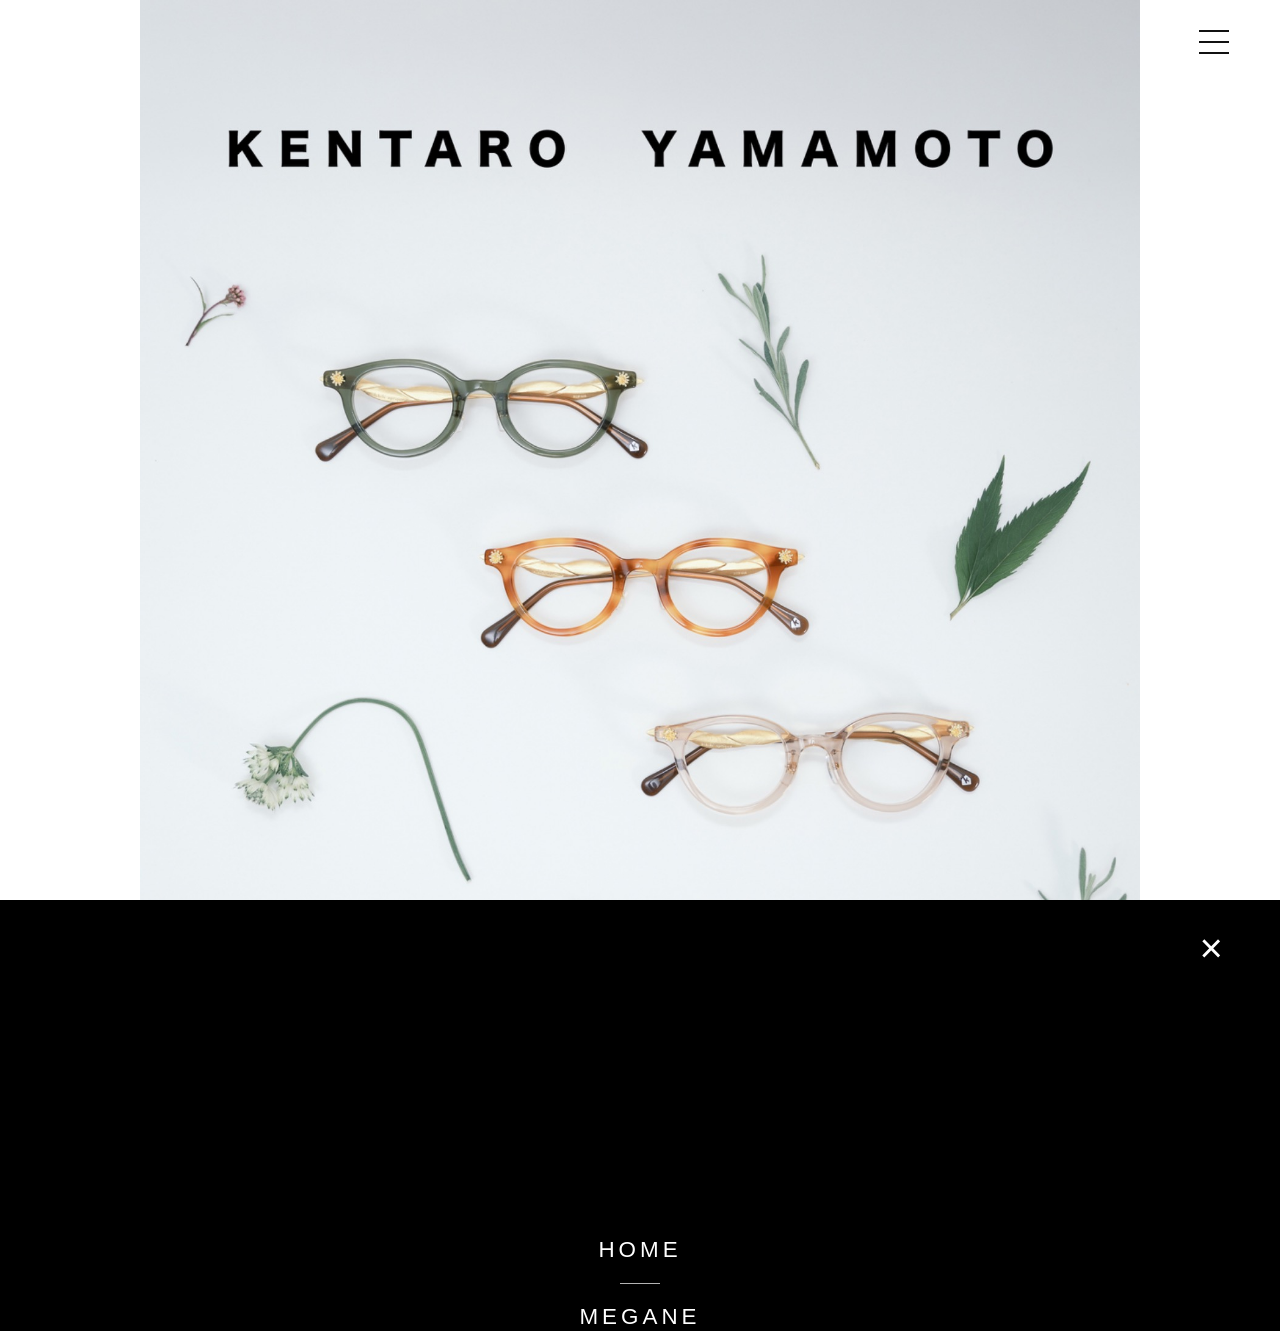
==== index.html @ 7ca6f0d6 "Initial commit" ====
<!DOCTYPE html>
<html lang="ja">
    <head>
        <meta charset="UTF-8">
        <meta name="viewport" content="width=device-width, initial-scale=1.0">
        <title>KENTARO YAMAMOTO - Portfolio</title>
        <link rel="stylesheet" href="style.css">
    </head>
    <body>
        
        <!-- 右上の三本線メニューボタン（全ページ共通） -->
        <button id="menu-btn" class="menu-trigger" aria-label="メニューを開く">
            <span></span>
            <span></span>
            <span></span>
        </button>
        
        <!-- タップ後に全面に広がるメニュー画面（全ページ共通） -->
        <div id="full-menu" class="overlay-menu">
            <button id="close-btn" class="menu-close-btn">&times;</button>
            <nav class="overlay-menu-nav">
                <a href="index.html">HOME</a>
                <div class="nav-divider"></div>
                <a href="megane/index.html">MEGANE</a>
                <div class="nav-divider"></div>
                <a href="portrait/index.html">PORTRAIT</a>
                <div class="nav-divider"></div>
                <a href="snap/index.html">SNAP</a>
            </nav>
        </div>
        
        <main class="container">
        <!-- 💡絶対にズレないSVGオーバーレイ構造 -->
        <section class="hero-container">
            <!-- 送っていただいたトップ画像を表示 -->
            <img src="images/top.jpg" alt="Top Image" class="hero-img">
            
            <!-- 画像に100%連動する透明リンクの網 -->
            <svg class="svg-overlay" viewBox="0 0 1000 1500" xmlns="http://w3.org">
            <!-- MEGANE リンク -->
            <a href="megane/index.html">
                <rect x="0" y="1180" width="500" height="65" class="clickable-area" />
            </a>
            <!-- PORTRAIT リンク -->
            <a href="portrait/index.html">
                <rect x="0" y="1280" width="500" height="65" class="clickable-area" />
            </a>
            <!-- SNAP リンク -->
            <a href="snap/index.html">
                <rect x="0" y="1380" width="500" height="65" class="clickable-area" />
            </a>
            <!-- Instagram リンク（右下のロゴマークの上） -->
            <a href="https://instagram.com" target="_blank">
                <rect x="920" y="1370" width="90" height="90" class="clickable-area" />
            </a>
            </svg>
        </section>
        </main>
        
        <footer>
            <p>&copy; 2026 KENTARO YAMAMOTO.</p>
        </footer>
        
        <script src="script.js"></script>
    </body>
</html>
---- style.css ----
/* 基本設定 */
body {
    font-family: 'Helvetica Neue', Arial, sans-serif;
    margin: 0;
    padding: 0;
    background-color: #ffffff;
}

.container {
    width: 100%;
    max-width: 1000px;
    margin: 0 auto;
    padding: 0;
}

/* メイン画像を表示するベース */
.hero-container {
    position: relative;
    width: 100%;
    max-width: 1000px;
    margin: 0 auto;
}

.hero-img {
    width: 100%;
    height: auto;
    display: block;
}

/* 画像に完全に吸い付くSVGの設定 */
.svg-overlay {
    position: absolute;
    top: 0;
    left: 0;
    width: 100%;
    height: 100%;
    pointer-events: none; /* 下の画像への影響を防ぐ */
    z-index: 10;          /* 三本線ボタンより奥に配置 */
}

.svg-overlay a {
    pointer-events: auto; /* リンク部分だけクリックを有効化 */
}

/* 透明リンクの設定（完全に透明に固定しました） */
.clickable-area {
    fill: transparent; 
    stroke: none;
    cursor: pointer;
}

/* ★★★ 右上の三本線ハンバーガーボタン（最前面に出るよう修正） ★★★ */
.menu-trigger {
    position: fixed;
    top: 30px;
    right: 4%;
    width: 30px;
    height: 24px;
    background: transparent;
    border: none;
    cursor: pointer;
    z-index: 10000 !important; /* 🎯 桁違いに大きい数字にして、SVGの膜よりも絶対に手前に引っ張り出します */
    display: flex;
    flex-direction: column;
    justify-content: space-between;
    padding: 0;
    transition: transform 0.4s ease, opacity 0.3s ease; 
}

.menu-trigger span {
    display: block;
    width: 100%;
    height: 2px;
    background-color: #111111; /* 黒い三本線 */
}

/* 下スクロール時にボタンを画面の外（上）へ隠す設定 */
.menu-trigger.menu-hidden {
    transform: translateY(-80px);
    opacity: 0;
    pointer-events: none;
}

/* 全面を覆うメニュー画面 */
.overlay-menu {
    position: fixed;
    top: 0;
    left: 0;
    width: 100%;
    height: 100%;
    background-color: #000000;
    z-index: 20000 !important; /* メニュー画面をさらに手前に表示 */
    transform: translateY(100%);
    transition: transform 0.4s cubic-bezier(0.25, 1, 0.5, 1);
    display: flex;
    justify-content: center;
    align-items: center;
}

.overlay-menu.active {
    transform: translateY(0);
}

.overlay-menu-nav {
    text-align: center;
}

.overlay-menu-nav a {
    display: block;
    color: #ffffff;
    text-decoration: none;
    font-size: 1.4rem;
    letter-spacing: 4px;
    font-weight: 300;
    padding: 10px 0;
}

.nav-divider {
    width: 40px;
    height: 1px;
    background-color: #ffffff;
    margin: 10px auto;
    opacity: 0.7;
}

.menu-close-btn {
    position: absolute;
    top: 25px;
    right: 4%;
    background: transparent;
    border: none;
    color: #ffffff;
    font-size: 2.5rem;
    cursor: pointer;
}

/* ギャラリーページ用設定 */
.gallery-grid {
    display: grid;
    grid-template-columns: repeat(auto-fill, minmax(300px, 1fr));
    gap: 15px;
    margin-top: 80px;
    margin-bottom: 60px;
    padding: 0 20px;
}

.gallery-item img {
    width: 100%;
    height: auto;
    object-fit: cover;
    cursor: pointer;
    transition: opacity 0.3s ease;
}

.gallery-item img:hover {
    opacity: 0.8;
}

/* 写真拡大（ライトボックス）設定 */
.lightbox {
    display: none;
    position: fixed;
    z-index: 30000 !important;
    top: 0;
    left: 0;
    width: 100%;
    height: 100%;
    background-color: rgba(0, 0, 0, 0.95);
    justify-content: center;
    align-items: center;
    user-select: none;
}

.lightbox-content {
    max-width: 85%;
    max-height: 85vh;
    object-fit: contain;
    transition: src 0.2s ease;
}

.lightbox .close-btn {
    position: absolute;
    top: 20px;
    right: 4%;
    color: #ffffff;
    font-size: 40px;
    cursor: pointer;
    z-index: 30100;
    opacity: 0.7;
}

.lightbox-nav-btn {
    position: absolute;
    top: 50%;
    transform: translateY(-50%);
    background: transparent;
    border: none;
    color: #ffffff;
    font-size: 3rem;
    font-weight: 100;
    cursor: pointer;
    padding: 20px;
    z-index: 30100;
    opacity: 0.4;
    transition: opacity 0.2s ease;
    user-select: none;
}

.lightbox-nav-btn:hover {
    opacity: 1;
}

#lightbox-prev {
    left: 2%;
}

#lightbox-next {
    right: 2%;
}

@media (max-width: 600px) {
    .lightbox-nav-btn {
        font-size: 2rem;
        padding: 10px;
    }
    .lightbox-content {
        max-width: 90%;
    }
}

footer {
    text-align: center;
    padding: 20px 0;
    font-size: 0.8rem;
    color: #999;
}
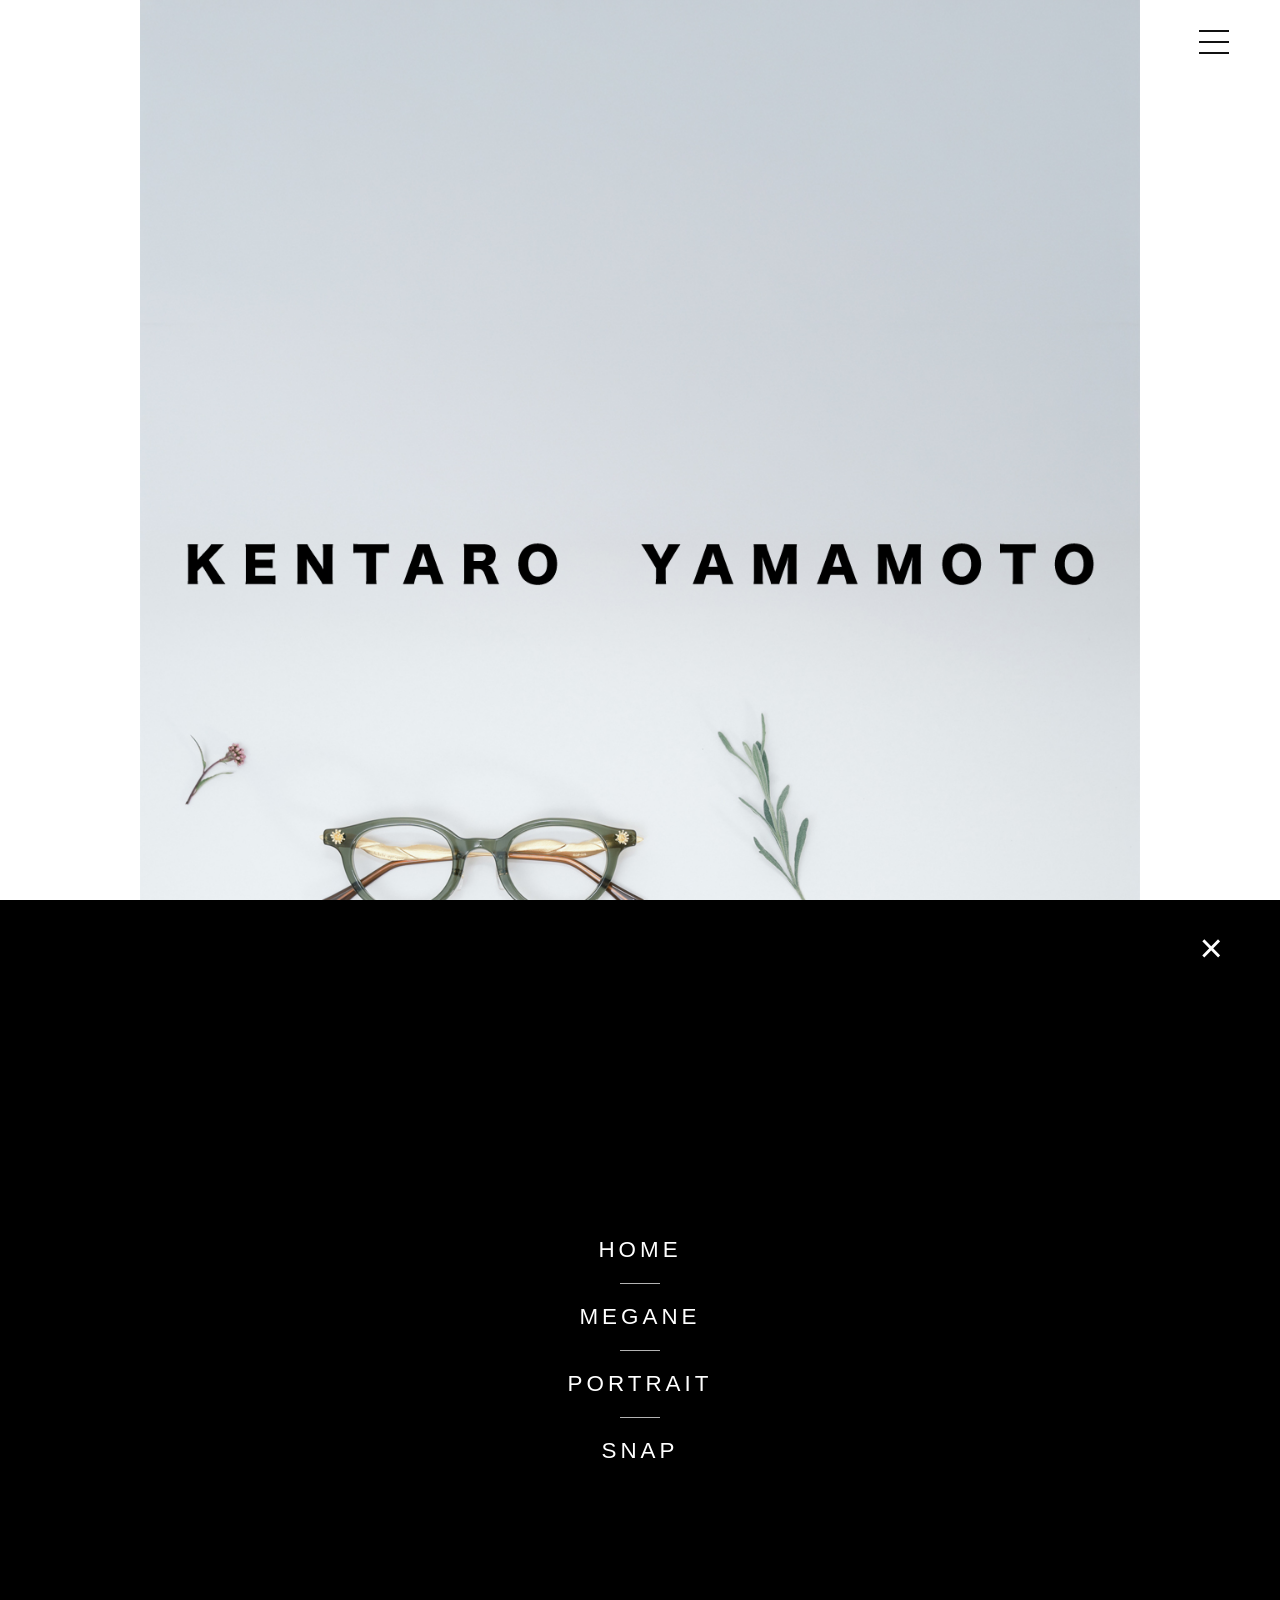
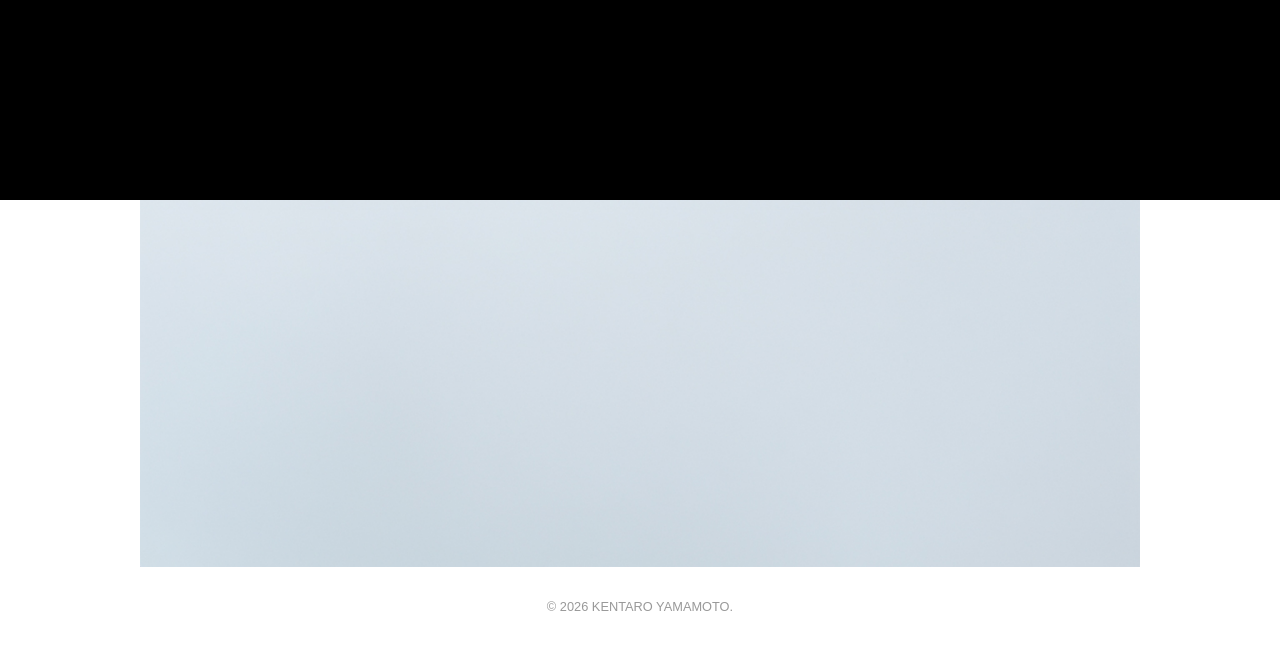
==== commit 8deaadea: "Add files via upload" ====
--- a/index.html
+++ b/index.html
@@ -8,14 +8,14 @@
     </head>
     <body>
         
-        <!-- 右上の三本線メニューボタン（全ページ共通） -->
+        <!-- 右上の三本線メニューボタン（最前面に配置） -->
         <button id="menu-btn" class="menu-trigger" aria-label="メニューを開く">
             <span></span>
             <span></span>
             <span></span>
         </button>
         
-        <!-- タップ後に全面に広がるメニュー画面（全ページ共通） -->
+        <!-- タップ後に全面に広がるメニュー画面 -->
         <div id="full-menu" class="overlay-menu">
             <button id="close-btn" class="menu-close-btn">&times;</button>
             <nav class="overlay-menu-nav">
@@ -30,29 +30,35 @@
         </div>
         
         <main class="container">
-        <!-- 💡絶対にズレないSVGオーバーレイ構造 -->
+        <!-- 縦長写真に完全に吸い付き、他スマホでも絶対にズレない高精度SVGオーバーレイ構造 -->
         <section class="hero-container">
-            <!-- 送っていただいたトップ画像を表示 -->
-            <img src="images/top.jpg" alt="Top Image" class="hero-img">
             
-            <!-- 画像に100%連動する透明リンクの網 -->
-            <svg class="svg-overlay" viewBox="0 0 1000 1500" xmlns="http://w3.org">
-            <!-- MEGANE リンク -->
+            <!-- 🎯 指定のファイル名「top-1200x2600moji-iri.jpg」1枚だけをシンプルに読み込みます -->
+            <img src="images/top-1200x2600moji-iri.jpg" alt="Top Image" class="hero-img">
+            
+            <!-- 🎯 お送りいただいた「MEGANE」から「Instagramロゴ」までの実際の配置バランスを元に、高精度に座標を算出しました -->
+            <svg class="svg-overlay" viewBox="0 0 1200 2600" xmlns="http://w3.org">
+            
+            <!-- MEGANE リンク (文字と下線、余白を広めにカバー) -->
             <a href="megane/index.html">
-                <rect x="0" y="1180" width="500" height="65" class="clickable-area" />
+                <rect x="30" y="1780" width="600" height="100" class="clickable-area" />
             </a>
+            
             <!-- PORTRAIT リンク -->
             <a href="portrait/index.html">
-                <rect x="0" y="1280" width="500" height="65" class="clickable-area" />
+                <rect x="30" y="1880" width="600" height="100" class="clickable-area" />
             </a>
+            
             <!-- SNAP リンク -->
             <a href="snap/index.html">
-                <rect x="0" y="1380" width="500" height="65" class="clickable-area" />
+                <rect x="30" y="1980" width="600" height="100" class="clickable-area" />
             </a>
-            <!-- Instagram リンク（右下のロゴマークの上） -->
+            
+            <!-- Instagram リンク（右下のロゴマークの上にジャストフィット） -->
             <a href="https://instagram.com" target="_blank">
-                <rect x="920" y="1370" width="90" height="90" class="clickable-area" />
+                <rect x="1050" y="1980" width="120" height="120" class="clickable-area" />
             </a>
+            
             </svg>
         </section>
         </main>
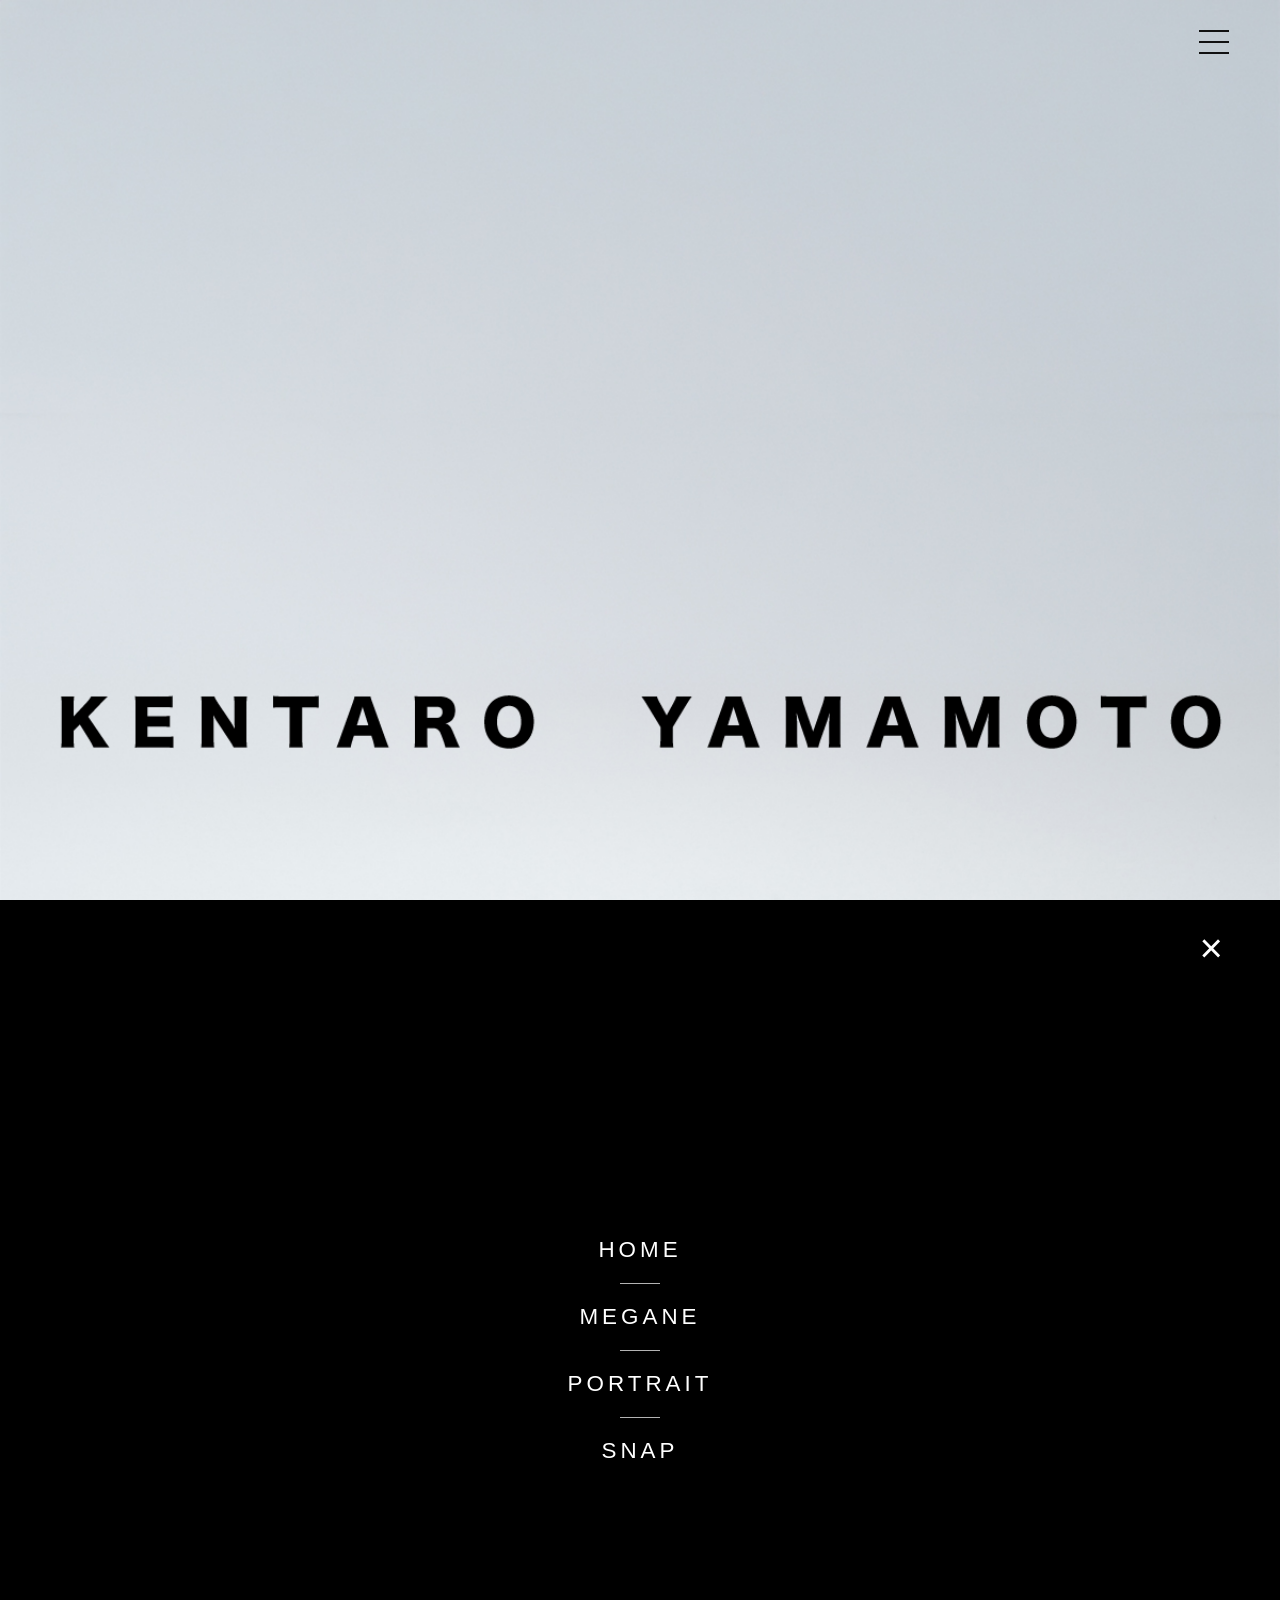
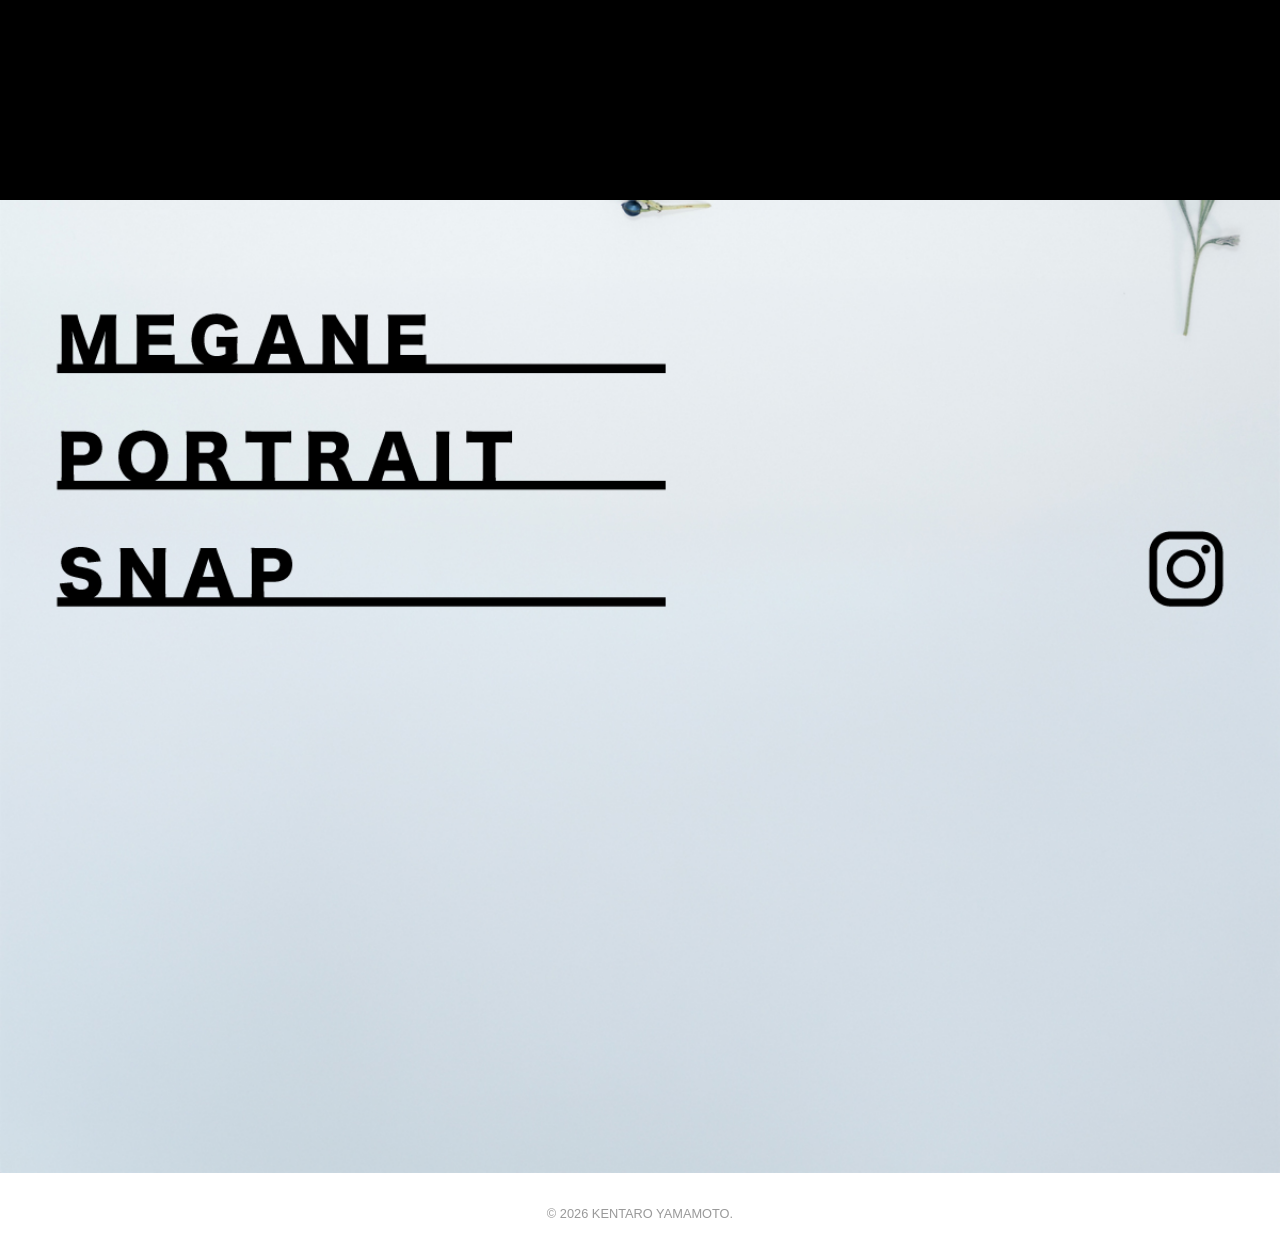
==== commit a203ee8a: "Add files via upload" ====
--- a/index.html
+++ b/index.html
@@ -33,13 +33,13 @@
         <!-- 縦長写真に完全に吸い付き、他スマホでも絶対にズレない高精度SVGオーバーレイ構造 -->
         <section class="hero-container">
             
-            <!-- 🎯 指定のファイル名「top-1200x2600moji-iri.jpg」1枚だけをシンプルに読み込みます -->
+            <!-- イラレで文字入れした縦長画像（1200×2600px）を1枚シンプルに読み込みます -->
             <img src="images/top-1200x2600moji-iri.jpg" alt="Top Image" class="hero-img">
             
-            <!-- 🎯 お送りいただいた「MEGANE」から「Instagramロゴ」までの実際の配置バランスを元に、高精度に座標を算出しました -->
+            <!-- 実際の文字の配置バランスを元に計算された高精度な透明リンクの網 -->
             <svg class="svg-overlay" viewBox="0 0 1200 2600" xmlns="http://w3.org">
             
-            <!-- MEGANE リンク (文字と下線、余白を広めにカバー) -->
+            <!-- MEGANE リンク -->
             <a href="megane/index.html">
                 <rect x="30" y="1780" width="600" height="100" class="clickable-area" />
             </a>
--- a/style.css
+++ b/style.css
@@ -4,27 +4,29 @@
     margin: 0;
     padding: 0;
     background-color: #ffffff;
+    overflow-x: hidden;
 }
 
 .container {
     width: 100%;
-    max-width: 1000px;
     margin: 0 auto;
     padding: 0;
 }
 
-/* メイン画像を表示するベース */
+/* メイン画像を表示するベース（縦横比を完全に維持して余白をゼロにする設定） */
 .hero-container {
     position: relative;
     width: 100%;
-    max-width: 1000px;
     margin: 0 auto;
+    font-size: 0;
 }
 
 .hero-img {
     width: 100%;
     height: auto;
     display: block;
+    margin: 0;
+    padding: 0;
 }
 
 /* 画像に完全に吸い付くSVGの設定 */
@@ -34,22 +36,23 @@
     left: 0;
     width: 100%;
     height: 100%;
-    pointer-events: none; /* 下の画像への影響を防ぐ */
-    z-index: 10;          /* 三本線ボタンより奥に配置 */
+    pointer-events: none;
+    z-index: 10;
 }
 
 .svg-overlay a {
-    pointer-events: auto; /* リンク部分だけクリックを有効化 */
-}
-
-/* 透明リンクの設定（完全に透明に固定しました） */
+    pointer-events: auto;
+}
+
+/* 🎯 ピンク色を完全に消去し、美しい透明リンクに固定しました */
 .clickable-area {
     fill: transparent; 
     stroke: none;
     cursor: pointer;
 }
 
-/* ★★★ 右上の三本線ハンバーガーボタン（最前面に出るよう修正） ★★★ */
+
+/* ★★★ 右上の三本線ハンバーガーボタン（最前面に強制表示） ★★★ */
 .menu-trigger {
     position: fixed;
     top: 30px;
@@ -59,7 +62,7 @@
     background: transparent;
     border: none;
     cursor: pointer;
-    z-index: 10000 !important; /* 🎯 桁違いに大きい数字にして、SVGの膜よりも絶対に手前に引っ張り出します */
+    z-index: 10000 !important;
     display: flex;
     flex-direction: column;
     justify-content: space-between;
@@ -71,10 +74,9 @@
     display: block;
     width: 100%;
     height: 2px;
-    background-color: #111111; /* 黒い三本線 */
-}
-
-/* 下スクロール時にボタンを画面の外（上）へ隠す設定 */
+    background-color: #111111;
+}
+
 .menu-trigger.menu-hidden {
     transform: translateY(-80px);
     opacity: 0;
@@ -89,7 +91,7 @@
     width: 100%;
     height: 100%;
     background-color: #000000;
-    z-index: 20000 !important; /* メニュー画面をさらに手前に表示 */
+    z-index: 20000 !important;
     transform: translateY(100%);
     transition: transform 0.4s cubic-bezier(0.25, 1, 0.5, 1);
     display: flex;
@@ -233,4 +235,6 @@
     padding: 20px 0;
     font-size: 0.8rem;
     color: #999;
-}
+    background-color: #ffffff;
+    margin: 0;
+}
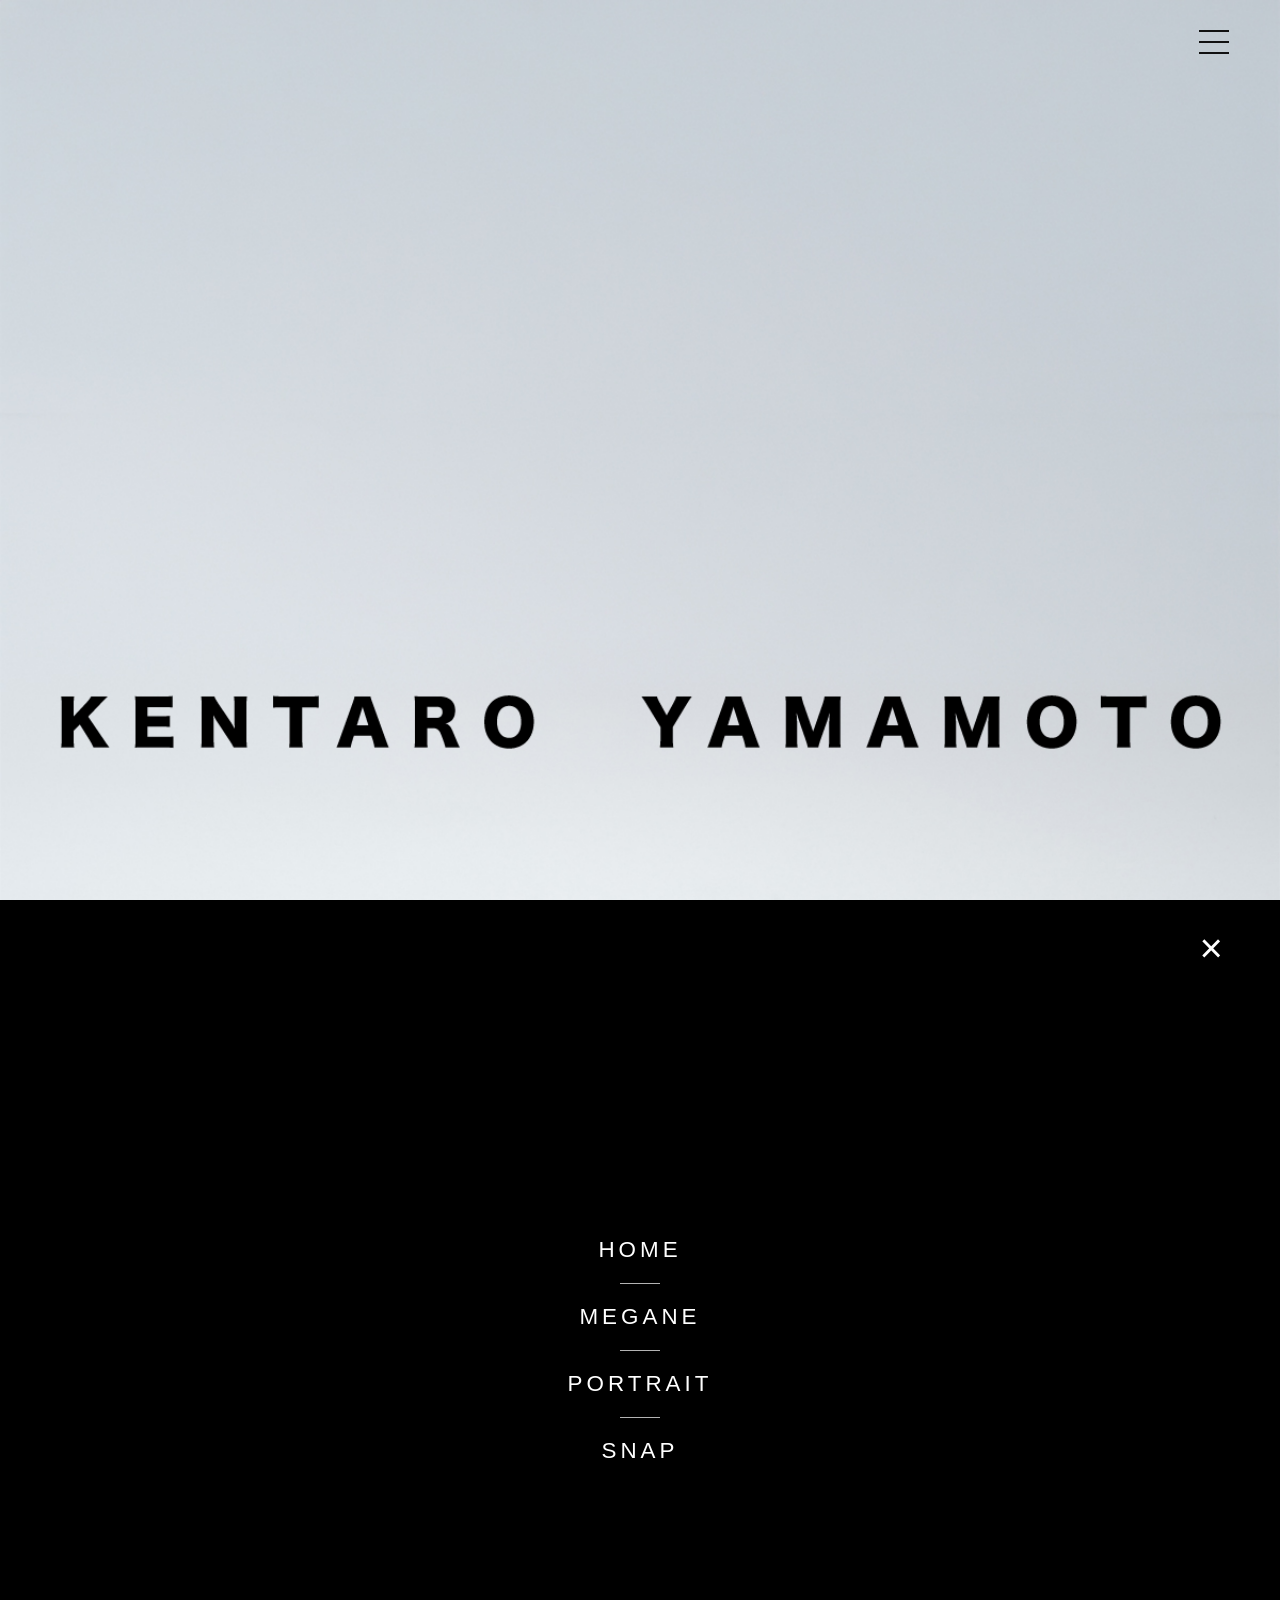
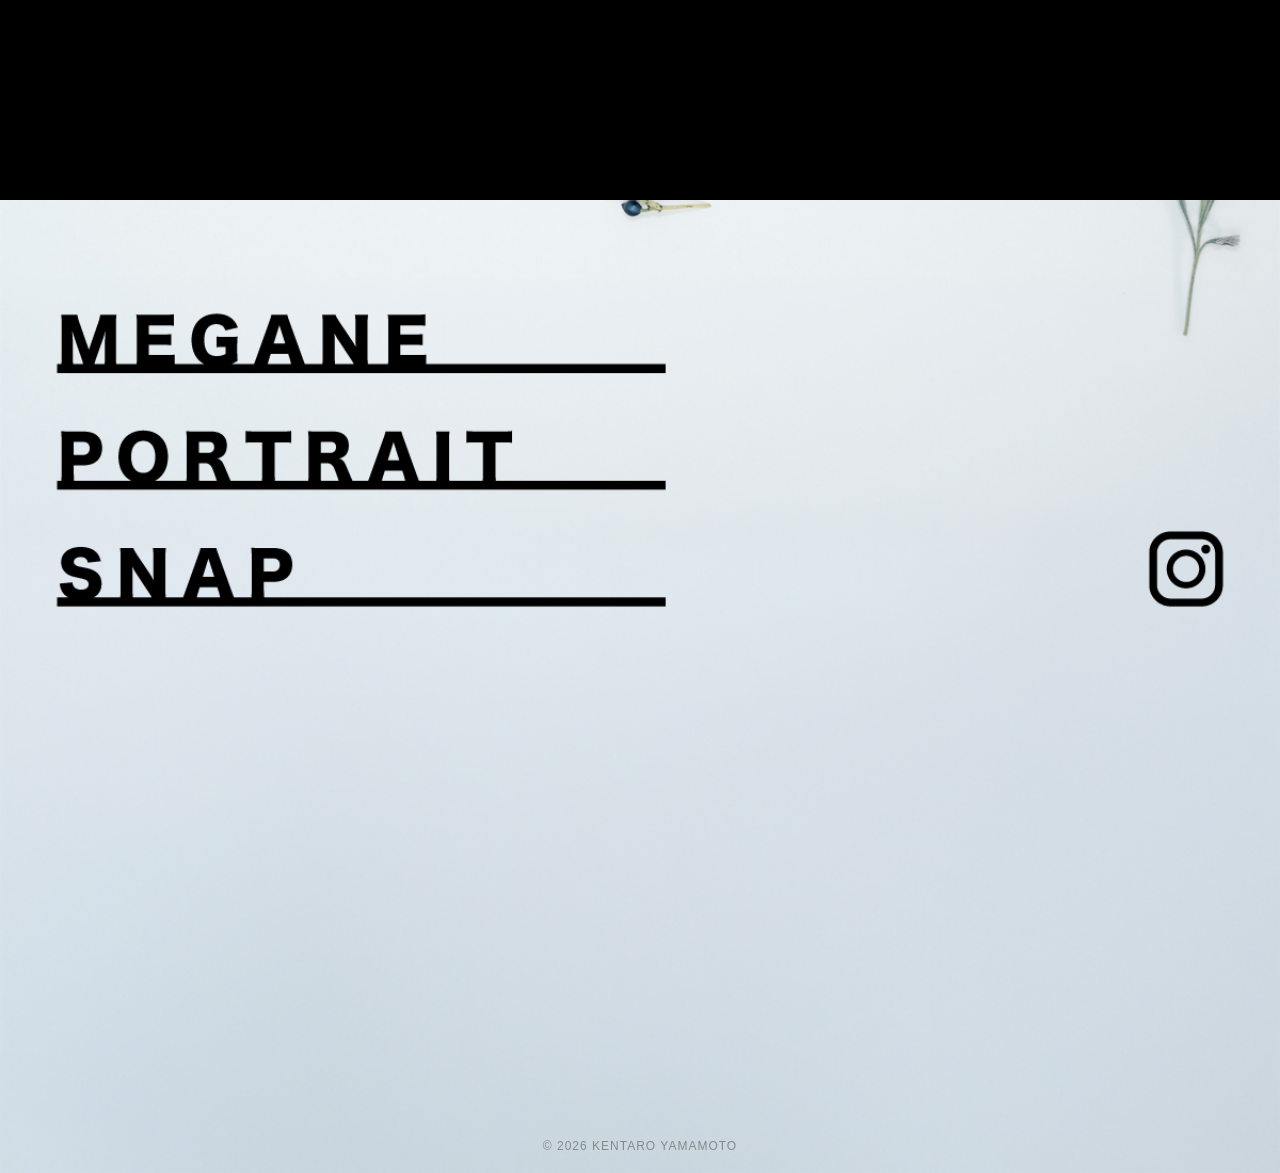
==== commit 6a14006d: "Add files via upload" ====
--- a/index.html
+++ b/index.html
@@ -8,7 +8,7 @@
     </head>
     <body>
         
-        <!-- 右上の三本線メニューボタン（最前面に配置） -->
+        <!-- 右上の三本線メニューボタン -->
         <button id="menu-btn" class="menu-trigger" aria-label="メニューを開く">
             <span></span>
             <span></span>
@@ -30,42 +30,38 @@
         </div>
         
         <main class="container">
-        <!-- 縦長写真に完全に吸い付き、他スマホでも絶対にズレない高精度SVGオーバーレイ構造 -->
         <section class="hero-container">
             
-            <!-- イラレで文字入れした縦長画像（1200×2600px）を1枚シンプルに読み込みます -->
+            <!-- 指定の縦長画像 -->
             <img src="images/top-1200x2600moji-iri.jpg" alt="Top Image" class="hero-img">
             
-            <!-- 実際の文字の配置バランスを元に計算された高精度な透明リンクの網 -->
+            <!-- 実際の文字の配置バランスに合わせた高精度な透明リンクの網 -->
             <svg class="svg-overlay" viewBox="0 0 1200 2600" xmlns="http://w3.org">
-            
             <!-- MEGANE リンク -->
             <a href="megane/index.html">
                 <rect x="30" y="1780" width="600" height="100" class="clickable-area" />
             </a>
-            
             <!-- PORTRAIT リンク -->
             <a href="portrait/index.html">
                 <rect x="30" y="1880" width="600" height="100" class="clickable-area" />
             </a>
-            
             <!-- SNAP リンク -->
             <a href="snap/index.html">
                 <rect x="30" y="1980" width="600" height="100" class="clickable-area" />
             </a>
-            
-            <!-- Instagram リンク（右下のロゴマークの上にジャストフィット） -->
+            <!-- Instagram リンク -->
             <a href="https://instagram.com" target="_blank">
                 <rect x="1050" y="1980" width="120" height="120" class="clickable-area" />
             </a>
+            </svg>
             
-            </svg>
+            <!-- 🛠️ 最後のピリオド「.」を消してスッキリさせる場合 -->
+            <div class="hero-footer">
+                <p>&copy; 2026 KENTARO YAMAMOTO</p>
+            </div>
+            
         </section>
         </main>
-        
-        <footer>
-            <p>&copy; 2026 KENTARO YAMAMOTO.</p>
-        </footer>
         
         <script src="script.js"></script>
     </body>
--- a/style.css
+++ b/style.css
@@ -13,7 +13,7 @@
     padding: 0;
 }
 
-/* メイン画像を表示するベース（縦横比を完全に維持して余白をゼロにする設定） */
+/* メイン画像を表示するベース */
 .hero-container {
     position: relative;
     width: 100%;
@@ -44,15 +44,33 @@
     pointer-events: auto;
 }
 
-/* 🎯 ピンク色を完全に消去し、美しい透明リンクに固定しました */
+/* 透明リンクの設定 */
 .clickable-area {
     fill: transparent; 
     stroke: none;
     cursor: pointer;
 }
 
-
-/* ★★★ 右上の三本線ハンバーガーボタン（最前面に強制表示） ★★★ */
+/* 🛠️ 写真の最下部に文字を重ねる新型フッターデザイン */
+.hero-footer {
+    position: absolute;
+    bottom: 20px;          /* 下端からの浮かせ具合 */
+    left: 0;
+    width: 100%;
+    text-align: center;
+    z-index: 20;           /* 画像よりも手前に表示 */
+    pointer-events: none;  /* リンクのクリックの邪魔をしない */
+}
+
+.hero-footer p {
+    margin: 0;
+    font-size: 0.75rem;    /* 少し小さめのシブいサイズ */
+    color: #888888;        /* 写真の背景に溶け込む上品なグレー（白文字にしたい場合は #ffffff ） */
+    letter-spacing: 1px;
+}
+
+
+/* ★★★ 右上の三本線ハンバーガーボタン ★★★ */
 .menu-trigger {
     position: fixed;
     top: 30px;
@@ -229,12 +247,3 @@
         max-width: 90%;
     }
 }
-
-footer {
-    text-align: center;
-    padding: 20px 0;
-    font-size: 0.8rem;
-    color: #999;
-    background-color: #ffffff;
-    margin: 0;
-}
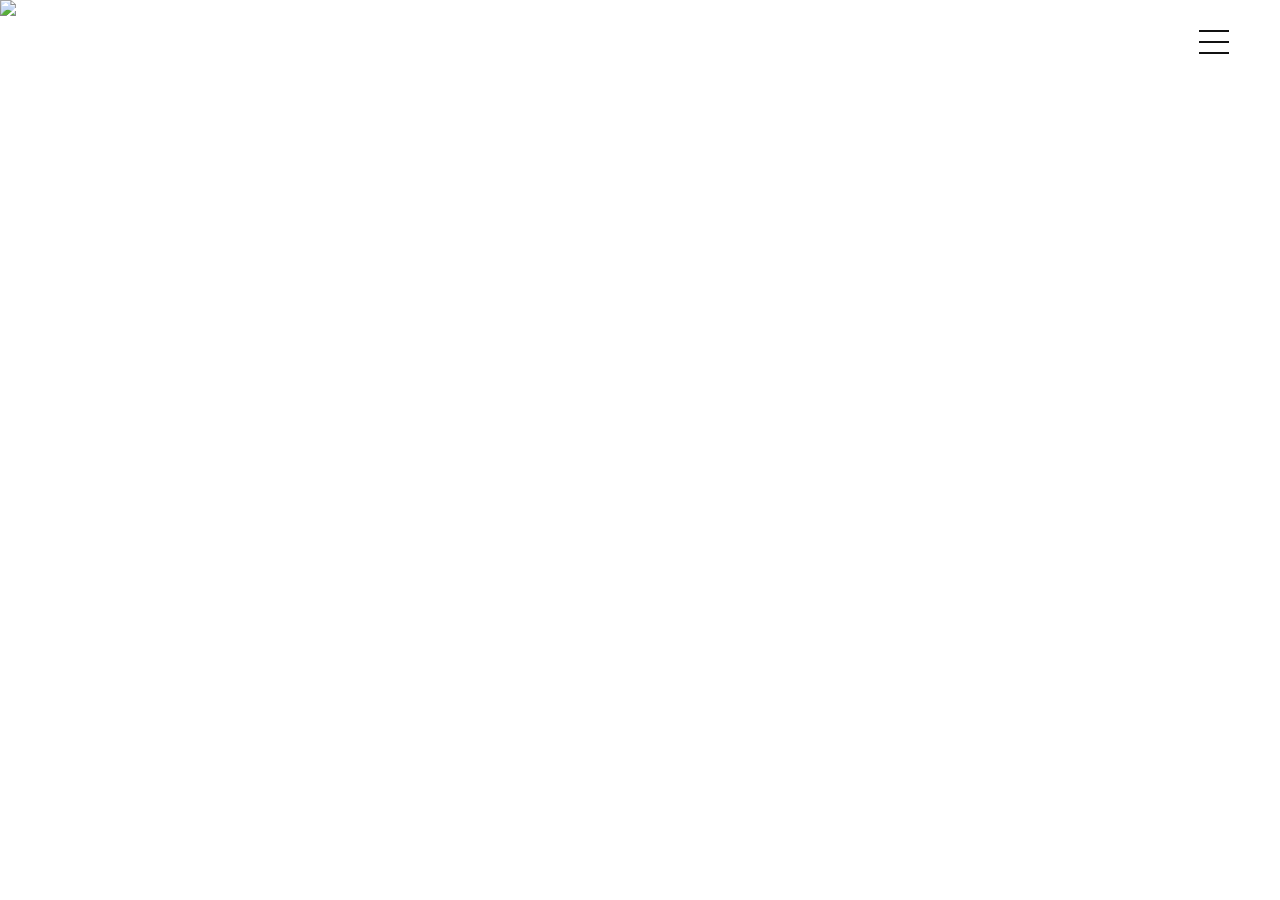
==== commit dc128c13: "Add files via upload" ====
--- a/index.html
+++ b/index.html
@@ -8,7 +8,7 @@
     </head>
     <body>
         
-        <!-- 右上の三本線メニューボタン -->
+        <!-- 右上の三本線メニューボタン（最前面に配置） -->
         <button id="menu-btn" class="menu-trigger" aria-label="メニューを開く">
             <span></span>
             <span></span>
@@ -30,32 +30,39 @@
         </div>
         
         <main class="container">
+        <!-- 縦長写真（1200×2200）に完全に吸い付き、他スマホでも絶対にズレない高精度SVGオーバーレイ構造 -->
         <section class="hero-container">
             
-            <!-- 指定の縦長画像 -->
-            <img src="images/top-1200x2600moji-iri.jpg" alt="Top Image" class="hero-img">
+            <!-- 🎯 新しいサイズ「top-1200x2200moji-iri.jpg」を読み込みます -->
+            <img src="images/top-1200x2200moji-ari.jpg" alt="Top Image" class="hero-img">
             
-            <!-- 実際の文字の配置バランスに合わせた高精度な透明リンクの網 -->
-            <svg class="svg-overlay" viewBox="0 0 1200 2600" xmlns="http://w3.org">
+            <!-- 🎯 新しい画像サイズに合わせて、viewBoxの基準を「0 0 1200 2200」に完全修正しました -->
+            <svg class="svg-overlay" viewBox="0 0 1200 2200" xmlns="http://w3.org">
+            
+            <!-- 🎯 2200pxの高さに合わせて、文字やロゴの上にぴったり重なるよう仮の座標を新計算で配置しています -->
             <!-- MEGANE リンク -->
             <a href="megane/index.html">
-                <rect x="30" y="1780" width="600" height="100" class="clickable-area" />
+                <rect x="30" y="1480" width="600" height="95" class="clickable-area" />
             </a>
+            
             <!-- PORTRAIT リンク -->
             <a href="portrait/index.html">
-                <rect x="30" y="1880" width="600" height="100" class="clickable-area" />
+                <rect x="30" y="1575" width="600" height="95" class="clickable-area" />
             </a>
+            
             <!-- SNAP リンク -->
             <a href="snap/index.html">
-                <rect x="30" y="1980" width="600" height="100" class="clickable-area" />
+                <rect x="30" y="1670" width="600" height="95" class="clickable-area" />
             </a>
-            <!-- Instagram リンク -->
+            
+            <!-- Instagram リンク（右下のロゴマークの上にジャストフィット） -->
             <a href="https://instagram.com" target="_blank">
-                <rect x="1050" y="1980" width="120" height="120" class="clickable-area" />
+                <rect x="1050" y="1670" width="110" height="110" class="clickable-area" />
             </a>
+            
             </svg>
             
-            <!-- 🛠️ 最後のピリオド「.」を消してスッキリさせる場合 -->
+            <!-- 🎯 ピリオド無しの新型オン・フォトフッター -->
             <div class="hero-footer">
                 <p>&copy; 2026 KENTARO YAMAMOTO</p>
             </div>
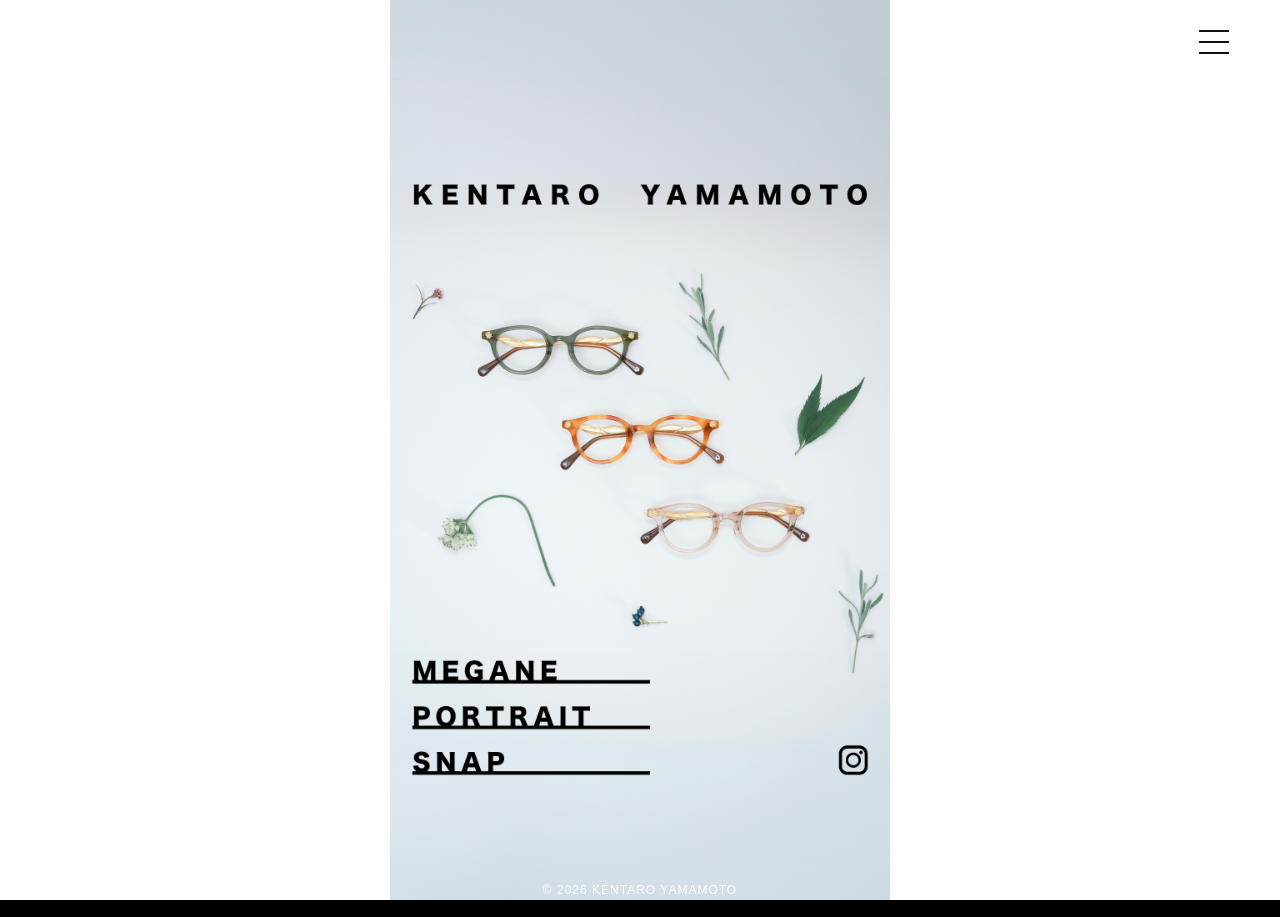
==== commit 92becade: "Add files via upload" ====
--- a/index.html
+++ b/index.html
@@ -33,13 +33,13 @@
         <!-- 縦長写真（1200×2200）に完全に吸い付き、他スマホでも絶対にズレない高精度SVGオーバーレイ構造 -->
         <section class="hero-container">
             
-            <!-- 🎯 新しいサイズ「top-1200x2200moji-iri.jpg」を読み込みます -->
+            <!-- イラストレーターから書き出した縦長画像を確実に読み込みます -->
             <img src="images/top-1200x2200moji-ari.jpg" alt="Top Image" class="hero-img">
             
-            <!-- 🎯 新しい画像サイズに合わせて、viewBoxの基準を「0 0 1200 2200」に完全修正しました -->
+            <!-- 新しい画像サイズに合わせて、viewBoxの基準を「0 0 1200 2200」に最適化 -->
             <svg class="svg-overlay" viewBox="0 0 1200 2200" xmlns="http://w3.org">
             
-            <!-- 🎯 2200pxの高さに合わせて、文字やロゴの上にぴったり重なるよう仮の座標を新計算で配置しています -->
+            <!-- 2200pxの高さに合わせて、文字やロゴの上にぴったり重なるよう配置 -->
             <!-- MEGANE リンク -->
             <a href="megane/index.html">
                 <rect x="30" y="1480" width="600" height="95" class="clickable-area" />
@@ -62,7 +62,7 @@
             
             </svg>
             
-            <!-- 🎯 ピリオド無しの新型オン・フォトフッター -->
+            <!-- ピリオド無しの新型オン・フォトフッター（写真の上に重なります） -->
             <div class="hero-footer">
                 <p>&copy; 2026 KENTARO YAMAMOTO</p>
             </div>
--- a/style.css
+++ b/style.css
@@ -1,10 +1,17 @@
 /* 基本設定 */
+html, body {
+    /* 画面の下へのはみ出し・スクロールを許可して、白い帯が残る隙間を完全にリセットします */
+    height: auto; 
+    min-height: 100%;
+    margin: 0;
+    padding: 0;
+    background-color: #ffffff;
+    overflow-x: hidden; /* 横揺れを防止 */
+}
+
 body {
     font-family: 'Helvetica Neue', Arial, sans-serif;
-    margin: 0;
-    padding: 0;
-    background-color: #ffffff;
-    overflow-x: hidden;
+    display: block; /* 縦固定の縛りを解いて、通常のスクロールが動く形にします */
 }
 
 .container {
@@ -13,17 +20,30 @@
     padding: 0;
 }
 
-/* メイン画像を表示するベース */
+/* パソコン時に下へのはみ出し（スクロール）を許可するコンテナ設定 */
 .hero-container {
     position: relative;
     width: 100%;
     margin: 0 auto;
     font-size: 0;
-}
-
+    
+    /* パソコン画面の時は横幅500pxで固定。縦は写真本来の比率のまま下へはみ出させます */
+    max-width: 500px; 
+    max-height: none; /* 高さ制限を完全に解除 */
+}
+
+/* スマホ（iPhone 16など）の縦長画面で見るときは、画面幅いっぱいに自動で広げます */
+@media (max-width: 600px) {
+    .hero-container {
+        max-width: 100%;
+    }
+}
+
+/* 写真の縦幅固定を解除し、下へ突き抜けさせます */
 .hero-img {
     width: 100%;
     height: auto;
+    max-height: none;
     display: block;
     margin: 0;
     padding: 0;
@@ -51,21 +71,21 @@
     cursor: pointer;
 }
 
-/* 🛠️ 写真の最下部に文字を重ねる新型フッターデザイン */
+/* 写真の最下部に文字を重ねる新型フッターデザイン */
 .hero-footer {
     position: absolute;
-    bottom: 20px;          /* 下端からの浮かせ具合 */
+    bottom: 20px; /* 写真の底辺から20px上の位置に固定されるため、白い帯の上ではなく写真の上に重なります */
     left: 0;
     width: 100%;
     text-align: center;
-    z-index: 20;           /* 画像よりも手前に表示 */
-    pointer-events: none;  /* リンクのクリックの邪魔をしない */
+    z-index: 20;
+    pointer-events: none;
 }
 
 .hero-footer p {
     margin: 0;
-    font-size: 0.75rem;    /* 少し小さめのシブいサイズ */
-    color: #888888;        /* 写真の背景に溶け込む上品なグレー（白文字にしたい場合は #ffffff ） */
+    font-size: 0.75rem;
+    color: #ffffff; /* 完全な真っ白（ホワイト）に固定 */
     letter-spacing: 1px;
 }
 
@@ -121,6 +141,7 @@
     transform: translateY(0);
 }
 
+/* メニュー内のナビゲーション文字 */
 .overlay-menu-nav {
     text-align: center;
 }
@@ -143,6 +164,7 @@
     opacity: 0.7;
 }
 
+/* メニュー画面を閉じる「×」ボタン */
 .menu-close-btn {
     position: absolute;
     top: 25px;
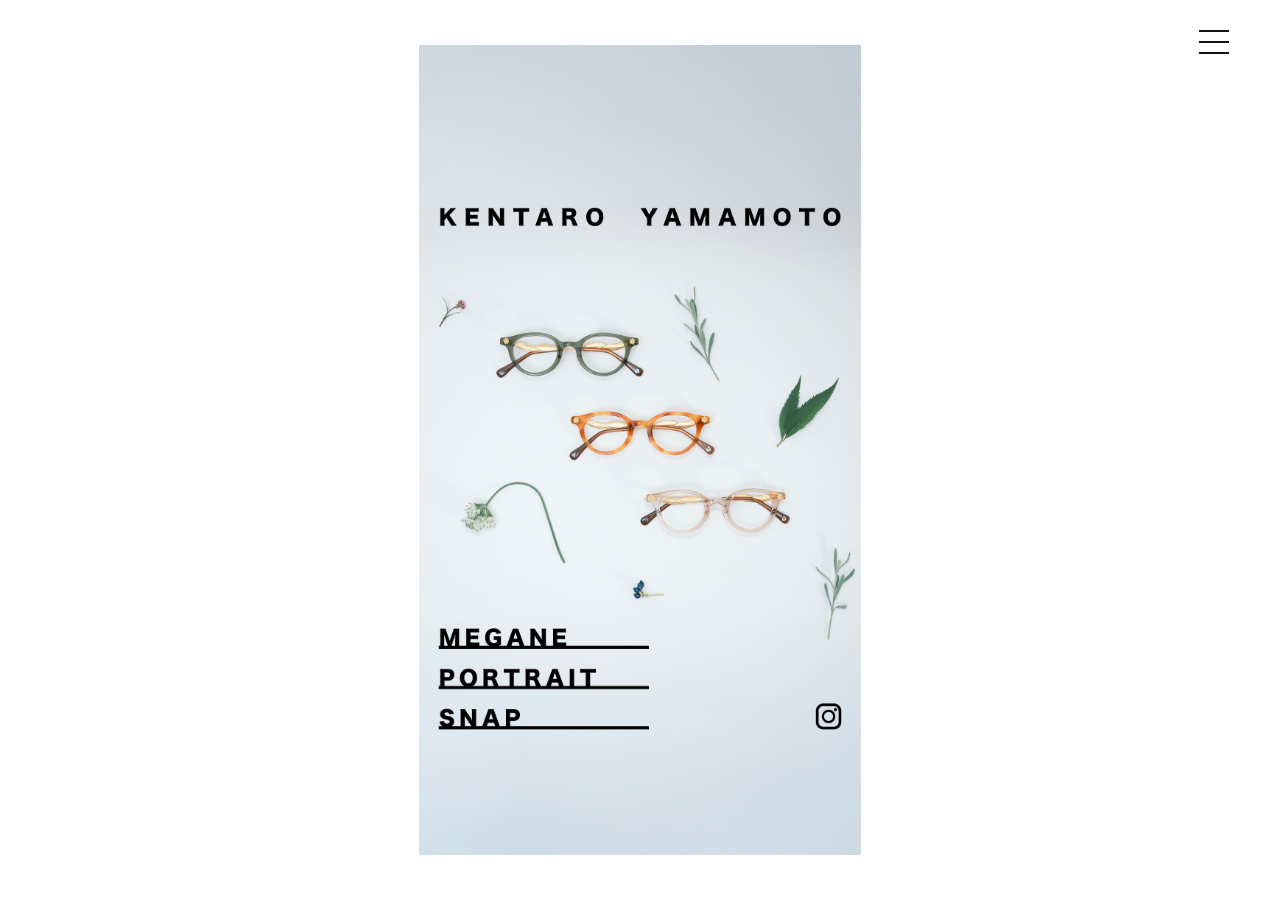
==== commit a4e98733: "Add files via upload" ====
--- a/index.html
+++ b/index.html
@@ -4,7 +4,7 @@
         <meta charset="UTF-8">
         <meta name="viewport" content="width=device-width, initial-scale=1.0">
         <title>KENTARO YAMAMOTO - Portfolio</title>
-        <link rel="stylesheet" href="style.css">
+        <link rel="stylesheet" href="style-v4.css">
     </head>
     <body>
         
@@ -39,25 +39,25 @@
             <!-- 新しい画像サイズに合わせて、viewBoxの基準を「0 0 1200 2200」に最適化 -->
             <svg class="svg-overlay" viewBox="0 0 1200 2200" xmlns="http://w3.org">
             
-            <!-- 2200pxの高さに合わせて、文字やロゴの上にぴったり重なるよう配置 -->
+            <!-- 🎯 2200pxの高さに合わせて、文字やロゴの上にぴったり重なるよう座標を再計算しました -->
             <!-- MEGANE リンク -->
             <a href="megane/index.html">
-                <rect x="30" y="1480" width="600" height="95" class="clickable-area" />
+                <rect x="35" y="1550" width="600" height="90" class="clickable-area" />
             </a>
             
             <!-- PORTRAIT リンク -->
             <a href="portrait/index.html">
-                <rect x="30" y="1575" width="600" height="95" class="clickable-area" />
+                <rect x="35" y="1660" width="600" height="90" class="clickable-area" />
             </a>
             
             <!-- SNAP リンク -->
             <a href="snap/index.html">
-                <rect x="30" y="1670" width="600" height="95" class="clickable-area" />
+                <rect x="35" y="1770" width="600" height="90" class="clickable-area" />
             </a>
             
             <!-- Instagram リンク（右下のロゴマークの上にジャストフィット） -->
             <a href="https://instagram.com" target="_blank">
-                <rect x="1050" y="1670" width="110" height="110" class="clickable-area" />
+                <rect x="1065" y="1775" width="90" height="90" class="clickable-area" />
             </a>
             
             </svg>
--- a/style-v4.css
+++ b/style-v4.css
@@ -0,0 +1,289 @@
+/* 基本設定 */
+html, body {
+    height: 100%;
+    margin: 0;
+    padding: 0;
+    background-color: #ffffff; 
+    overflow: hidden; /* パソコン画面での余計なはみ出し・スクロールを完全に禁止します */
+}
+
+body {
+    font-family: 'Helvetica Neue', Arial, sans-serif;
+    display: flex;
+    justify-content: center;
+    align-items: center; /* 写真を画面の「上下左右の真ん中」に100%完璧に浮き上がらせます */
+}
+
+/* 画面全体のコンテナ */
+.container {
+    width: 100%;
+    height: 100%;
+    display: flex;
+    justify-content: center;
+    align-items: center;
+    padding: 0;
+}
+
+/* 上下均等な白い余白を生み出す最重要の箱 */
+.hero-container {
+    position: relative;
+    width: 100%;
+    font-size: 0;
+    max-width: 500px;
+    max-height: 90vh; 
+}
+
+/* スマホ（iPhone 16など）で見るときは、この制限を解除して自動で画面100%いっぱいに広げます */
+@media (max-width: 600px) {
+    html, body {
+        overflow-y: auto; /* スマホでは滑らかな縦スクロールを許可します */
+    }
+    body {
+        display: block;
+    }
+    .hero-container {
+        max-width: 100%;
+        max-height: none;
+    }
+}
+
+/* 写真自体のサイズを箱の縦幅（90vh）に合わせて自動フィットさせます */
+.hero-img {
+    width: 100%;
+    height: auto;
+    max-height: 90vh;
+    object-fit: contain;
+    display: block;
+    margin: 0;
+    padding: 0;
+}
+
+/* 画像に完全に吸い付くSVGの設定 */
+.svg-overlay {
+    position: absolute;
+    top: 0;
+    left: 0;
+    width: 100%;
+    height: 100%;
+    pointer-events: none;
+    z-index: 10;
+}
+
+.svg-overlay a {
+    pointer-events: auto;
+}
+
+/* 🎯【本番用】透明リンクの設定（現在はこちらだけが100%有効です） */
+.clickable-area {
+    fill: transparent; 
+    stroke: none;
+    cursor: pointer;
+}
+
+/* 🎯【テスト用】位置合わせ用のピンク色（★前後に /* と */ をつけて、安全に一時無効化しています） */
+/* 
+.clickable-area {
+    fill: rgba(255, 192, 203, 0.6); 
+    stroke: none;
+    cursor: pointer;
+}
+*/
+
+
+/* 写真の最下部に文字を重ねるフッターデザイン */
+.hero-footer {
+    position: absolute;
+    bottom: 25px; /* 写真の底辺から25px上の位置に固定。白い帯の上ではなく、必ず写真の上に重ねます */
+    left: 0;
+    width: 100%;
+    text-align: center;
+    z-index: 20;
+    pointer-events: none;
+}
+
+.hero-footer p {
+    margin: 0;
+    font-size: 0.75rem;
+    color: #ffffff; /* 写真のグレーの上に映える、くっきりとした真っ白に固定 */
+    letter-spacing: 1px;
+}
+
+
+/* ★★★ 右上の三本線ハンバーガーボタン ★★★ */
+.menu-trigger {
+    position: fixed;
+    top: 30px;
+    right: 4%;
+    width: 30px;
+    height: 24px;
+    background: transparent;
+    border: none;
+    cursor: pointer;
+    z-index: 10000 !important;
+    display: flex;
+    flex-direction: column;
+    justify-content: space-between;
+    padding: 0;
+    transition: transform 0.4s ease, opacity 0.3s ease; 
+}
+
+/* パソコン・スマホ共通でいつもの美しい黒い三本線にします */
+.menu-trigger span {
+    display: block;
+    width: 100%;
+    height: 2px;
+    background-color: #111111; 
+}
+
+.menu-trigger.menu-hidden {
+    transform: translateY(-80px);
+    opacity: 0;
+    pointer-events: none;
+}
+
+/* 全面を覆うメニュー画面 */
+.overlay-menu {
+    position: fixed;
+    top: 0;
+    left: 0;
+    width: 100%;
+    height: 100%;
+    background-color: #000000;
+    z-index: 20000 !important;
+    transform: translateY(100%);
+    transition: transform 0.4s cubic-bezier(0.25, 1, 0.5, 1);
+    display: flex;
+    justify-content: center;
+    align-items: center;
+}
+
+.overlay-menu.active {
+    transform: translateY(0);
+}
+
+.overlay-menu-nav {
+    text-align: center;
+}
+
+.overlay-menu-nav a {
+    display: block;
+    color: #ffffff;
+    text-decoration: none;
+    font-size: 1.4rem;
+    letter-spacing: 4px;
+    font-weight: 300;
+    padding: 10px 0;
+}
+
+.nav-divider {
+    width: 40px;
+    height: 1px;
+    background-color: #ffffff;
+    margin: 10px auto;
+    opacity: 0.7;
+}
+
+.menu-close-btn {
+    position: absolute;
+    top: 25px;
+    right: 4%;
+    background: transparent;
+    border: none;
+    color: #ffffff;
+    font-size: 2.5rem;
+    cursor: pointer;
+}
+
+/* ギャラリーページ用設定 */
+.gallery-grid {
+    display: grid;
+    grid-template-columns: repeat(auto-fill, minmax(300px, 1fr));
+    gap: 15px;
+    margin-top: 80px;
+    margin-bottom: 60px;
+    padding: 0 20px;
+}
+
+.gallery-item img {
+    width: 100%;
+    height: auto;
+    object-fit: cover;
+    cursor: pointer;
+    transition: opacity 0.3s ease;
+}
+
+.gallery-item img:hover {
+    opacity: 0.8;
+}
+
+/* 写真拡大（ライトボックス）設定 */
+.lightbox {
+    display: none;
+    position: fixed;
+    z-index: 30000 !important;
+    top: 0;
+    left: 0;
+    width: 100%;
+    height: 100%;
+    background-color: rgba(0, 0, 0, 0.95);
+    justify-content: center;
+    align-items: center;
+    user-select: none;
+}
+
+.lightbox-content {
+    max-width: 85%;
+    max-height: 85vh;
+    object-fit: contain;
+    transition: src 0.2s ease;
+}
+
+.lightbox .close-btn {
+    position: absolute;
+    top: 20px;
+    right: 4%;
+    color: #ffffff;
+    font-size: 40px;
+    cursor: pointer;
+    z-index: 30100;
+    opacity: 0.7;
+}
+
+.lightbox-nav-btn {
+    position: absolute;
+    top: 50%;
+    transform: translateY(-50%);
+    background: transparent;
+    border: none;
+    color: #ffffff;
+    font-size: 3rem;
+    font-weight: 100;
+    cursor: pointer;
+    padding: 20px;
+    z-index: 30100;
+    opacity: 0.4;
+    transition: opacity 0.2s ease;
+    user-select: none;
+}
+
+.lightbox-nav-btn:hover {
+    opacity: 1;
+}
+
+#lightbox-prev {
+    left: 2%;
+}
+
+#lightbox-next {
+    right: 2%;
+}
+
+@media (max-width: 600px) {
+    .lightbox-nav-btn {
+        font-size: 2rem;
+        padding: 10px;
+    }
+    .lightbox-content {
+        max-width: 90%;
+    }
+}
